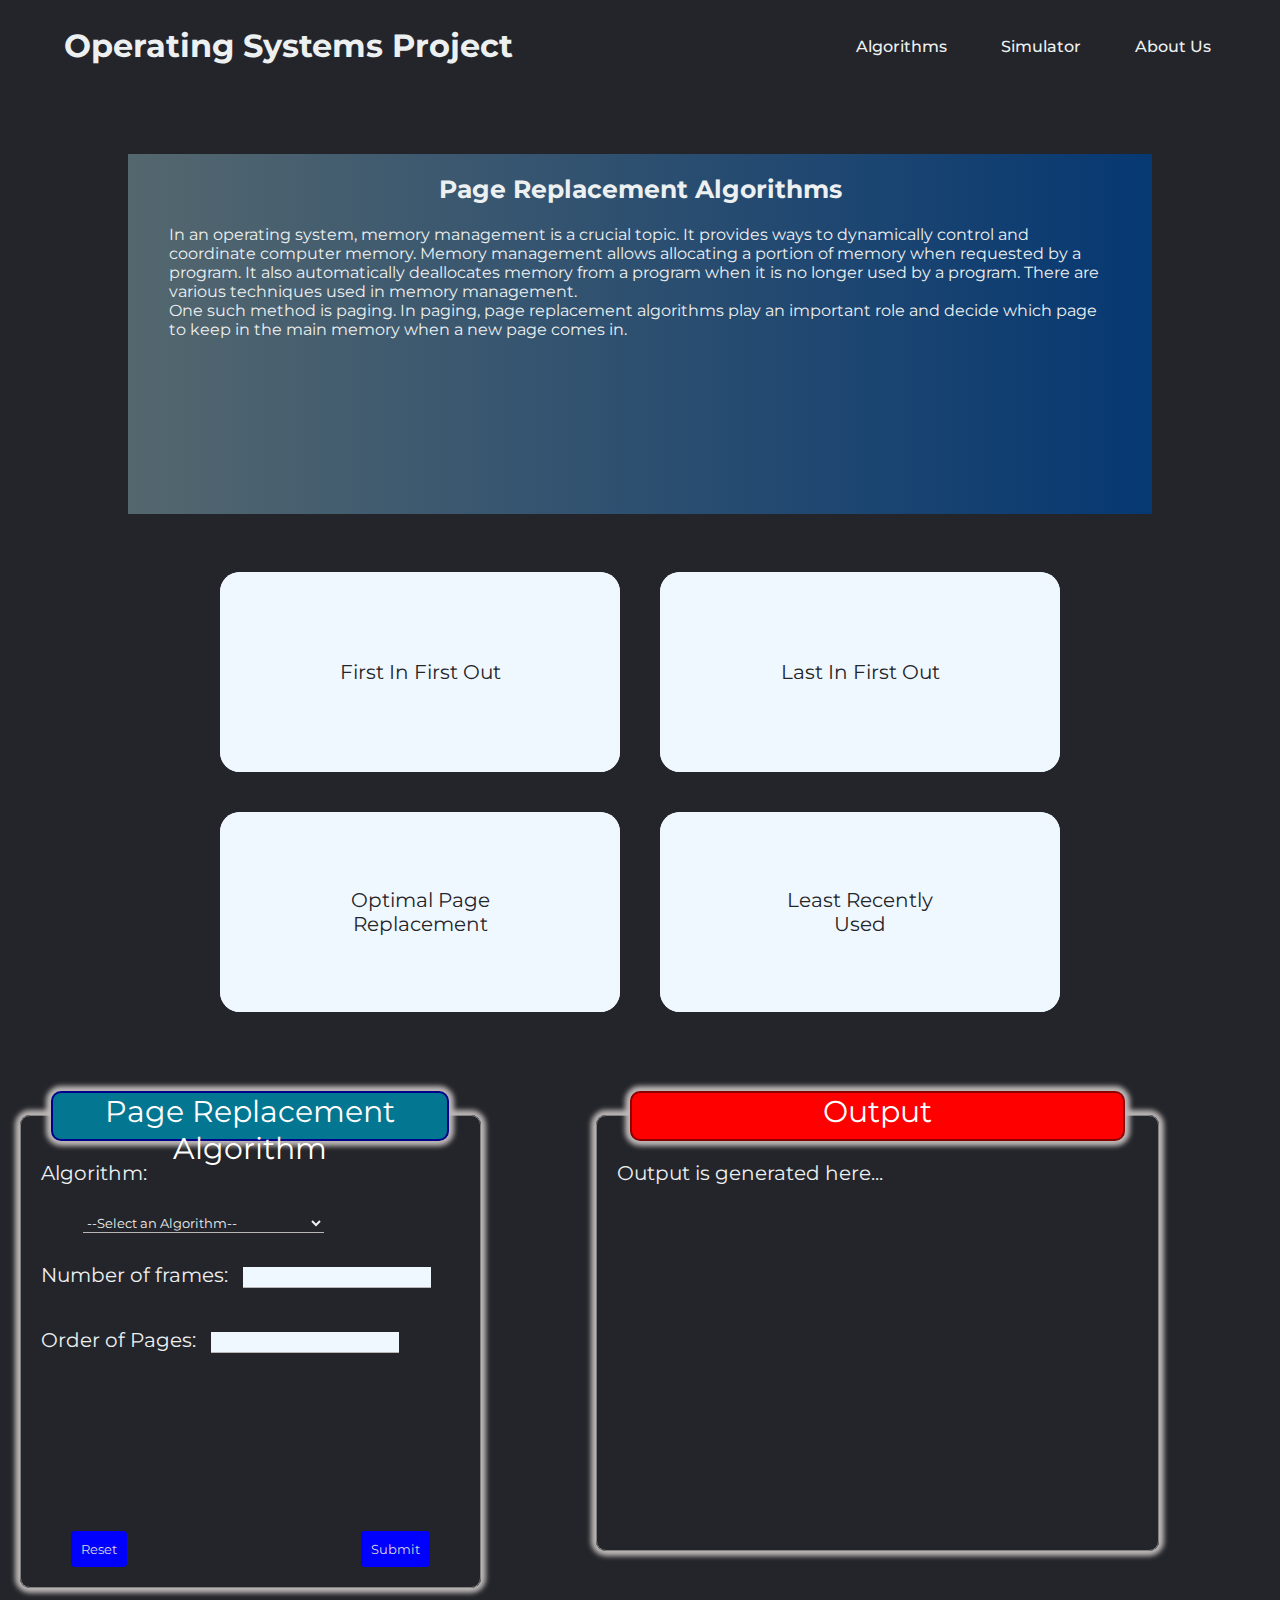
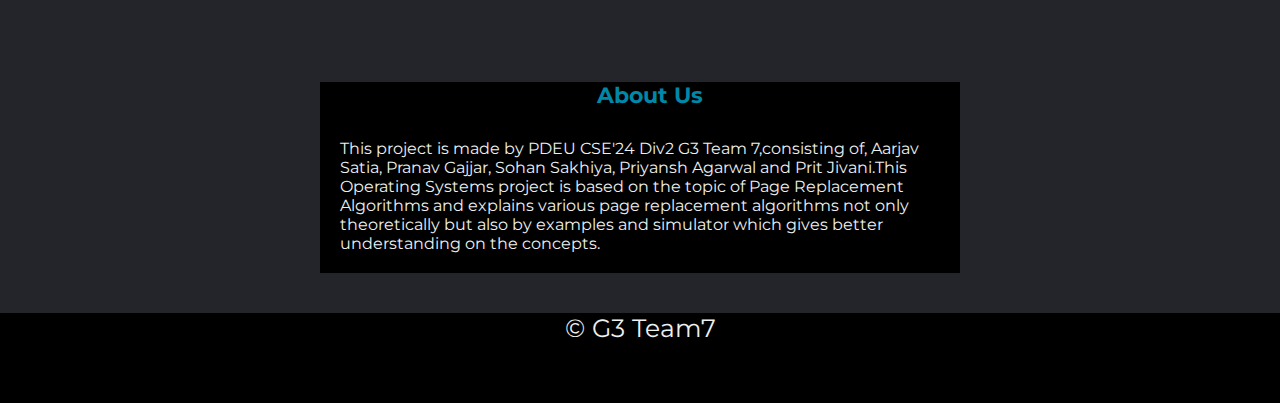
==== index.html @ a9fddc8f "simulator frontend done" ====
<!DOCTYPE html>
<html lang="en">
<head>
    <meta charset="UTF-8">
    <meta http-equiv="X-UA-Compatible" content="IE=edge">
    <meta name="viewport" content="width=device-width, initial-scale=1.0">
    <title>OS_Project</title>
    <link rel = "stylesheet" href = "style.css">
    
</head>
<body>
    <header>
        <h1>Operating Systems Project</h1>
        <nav>
            <ul class="nav_links">
                <li><a href="#scroll1">Algorithms</a></li>
                <li><a href="#scroll3">Simulator</a></li>
                <li><a href="#scroll2">About Us</a></li>
            </ul>
        </nav>
        <!-- <a class="cta" href="#"><button>Contact</button></a> -->
    </header>

    <div>
        <!-- <img class ="image1"src="istockphoto-1130990010-170667a.jpg" > -->
    </div>

    <div class = "intro">
        <h1>Page Replacement Algorithms</h1>
        <p>In an operating system, memory management is a crucial topic. It provides ways to dynamically control and coordinate computer memory. Memory management allows allocating a portion of memory when requested by a program. It also automatically deallocates memory from a program when it is no longer used by a program. There are various techniques used in memory management.<br> One such method is paging. In paging, page replacement algorithms play an important role and decide which page to keep in the main memory when a new page comes in.</p>
    </div>
    
    <div class="algos">
        <div class="firstdiv" id="scroll1" onclick="location.href='algo2.html';" style="cursor: pointer;">
            <div class="firstdiv1">
                <div class="firstdiv2">First In First Out</div>
            </div>
        </div >
        <div class="seconddiv" onclick="location.href='algo1.html';" style="cursor: pointer;">
            <div class="seconddiv1">
                <div class="seconddiv2">Last In First Out</div>
            </div>
        </div>
           
        <div class="thirddiv" onclick="location.href='algo3.html';" style="cursor: pointer;">
            <div class="thirddiv1">
                <div class="thirddiv2">Optimal Page Replacement</div>
            </div>
        </div>

        <div class="thirddiv" onclick="location.href='algo4.html';" style="cursor: pointer;">
            <div class="thirddiv1">
                <div class="thirddiv2">Least Recently Used</div>
            </div>
        </div>
        
    </div>

    <div class="input" id="scroll3">
        <form action="">
          <fieldset class="input">
            <legend class="input">Page Replacement Algorithm</legend>
            <p>
              Algorithm:
              <br />
              <br />
              <select name="algorithm" id="select-algorithm">
                <option value="">--Select an Algorithm--</option>
                <option value="fifo">First in First out(FIFO)</option>
                <option value="lifo">Last in First out(LIFO)</option>
                <option value="OPR">Optimal Page Replacement(OPR)</option>
                <option value="LRU">Least Recently Used(LRU)</option>
              </select>
              <br />
              <br />
              Number of frames:
              <input type="number" name="number of pages" id="pages" />
              <br />
              <br />
              Order of Pages:
              <input type="search" name="order" id="pages" />
              <br /><br /><br /><br /><br /><br /><br /><br />
              <input type="reset" value="Reset" />
              <input type="submit" value="Submit" />
            </p>
          </fieldset>
        </form>
      </div>
      <div class="output">
          <form action="">
              <fieldset class="output">
                  <legend class="output">Output</legend>
                  <p>Output is generated here...</p>
                  <br><br><br><br><br><br><br><br><br><br><br><br><br><br><br>
              </fieldset>
          </form>
      </div>
    </div>

    <div class="aboutUs" id="scroll2">
        <h3>About Us</h3>
        <p>This project is made by PDEU CSE'24 Div2 G3 Team 7,consisting of, Aarjav Satia, Pranav Gajjar, Sohan Sakhiya, Priyansh Agarwal and Prit Jivani.This Operating Systems project is based on the topic of Page Replacement Algorithms and explains various page replacement algorithms not only theoretically but also by examples and simulator which gives better understanding on the concepts.</p> 
    </div>

    <div class="footer">
        <p> &copy G3 Team7</p>
    </div>
</body>
</html>
---- style.css ----
@import url('https://fonts.googleapis.com/css2?family=Montserrat:wght@500&display=swap');

*{
    box-sizing :border-box;
    margin: 0;
    padding: 0;
    background-color: #24252A;
    font-family: "Montserrat",sans-serif;
    color:#edf0f1;
}
h1{
    color:#edf0f1;
    font-family: "Montserrat",sans-serif;
}

li,a,button{
    font-family: "Montserrat",sans-serif;
    font-weight: 500;
    font-size: 16px;
    text-decoration: none;
}

header{
    display:flex;
    justify-content: space-between;
    align-items:center;
    padding:10px 5%;
    width :100vw;
    height: 10vh;
    background-color: #24252A;
}
.nav_links{
    list-style: none;
}

.nav_links li{
    display:inline-block;
    padding: 0px 5px;
}

.nav_links li a{
    transition: all 0.3s ease 0s;
}

.nav_links li a:hover{
    color: #0088a9
}
a:visited{
    color:#edf0f1;
}

.intro{
     margin-left: 10%; 
    /* margin-right: 10%; */
    width:80vw;
    height:40vh;
    background-image: linear-gradient(to right, rgb(84, 103, 110) , rgb(6, 56, 114));
    margin-top: 5%;
}
.intro p,.intro h1{
    background-image: linear-gradient(to right, rgb(84, 103, 110) , rgb(6, 56, 114));
}
.intro p{
    padding:2% 4% 2% 4%;
}
.intro h1{
    padding-top: 2%;
    display: flex;
    justify-content: center;
    font-size: 25px;
}
.algos {
    display: flex; 
    justify-content: center; 
    flex-wrap: wrap;
    margin:3%;
}
.firstdiv,.seconddiv,.thirddiv{
   width: 400px;
   margin: 20px;
   background-color: aliceblue;
   height: 200px;
   border-radius: 20px;
}
  
  .firstdiv1,.seconddiv1,.thirddiv1 {
    position: relative;
    top: 0;
    bottom: 0;
    left: 0;
    right: 0;
    height: 200px;
    width: 400px;
    opacity: 1;
    background-color: aliceblue;
    /* background-image: linear-gradient(to bottom, rgb(244, 244, 245) , rgb(8, 8, 8));  */
    border-radius: 20px;
  }
  
  .firstdiv:hover .firstdiv1,.seconddiv:hover .seconddiv1,.thirddiv:hover .thirddiv1 {
    opacity: 0.8;
    transition: 1.0s ease-in;
    background-image: linear-gradient(to bottom, rgb(244, 244, 245) , rgb(8, 8, 8));
  }
  
  .firstdiv2,.seconddiv2,.thirddiv2 {
    /* background-image: linear-gradient(to bottom, rgb(244, 244, 245) , rgb(8, 8, 8)); */
    font-size: 20px;
    position: absolute;
    top: 50%;
    left: 50%;
    background-color: aliceblue;
    color: #24252A;
    border: none;
    /* -webkit-transform: translate(-50%, -50%);
    -ms-transform: translate(-50%, -50%); */
    transform: translate(-50%, -50%);
    text-align: center;
  }
  /* .algoname{
      background-color: aliceblue;
      color: black;
      text-align: center;
  } */

  .algo1Heading,.algo2heading{
      margin-left: 20px;
      margin-top: 10px;
  }
  .mainbody,.mainbody2{
      margin: 10px;
      margin-left: 3%;
      margin-right: 5%;
  }
  h3{
      margin-left: 20px;
      font-size: 22px;
      color: #0088a9
  }
  .algo1para,.algo2para1{
      margin: 20px;
      margin-top: 5px;
      padding: 2px;
  }
  .algo1para2,.algo2para2{
      margin: 5px;
      margin-left: 20px;
      font-weight:bold;
      font-size: medium;
  }
  li{
      margin-left: 40px;
      margin-top: 2px;
  }
  .example h3{
    margin-top: 30px;
    color: #0088a9;
  }
  .img1{
      margin-left: 30%;
  }
  .img2{
      margin-left: 12%;
      margin-bottom: 20px;
  }
  .img4{
      height: 350px;
      margin-left: 25%;
  }
  .LIFO-question{
      margin-bottom: 10px;
      margin-top: 10px;
      margin-left: 40px;

  }
 .aboutUs{
     margin-top : 650px;
     margin-left: 25%;
     margin-right: 25%;
     background-color: black;
 }
 .aboutUs h3{
     text-align: center;
     margin-bottom: 10px;
     background-color: black;
 }
 .aboutUs p{
     background-color: black;
     padding: 20px;
 }
 .footer{
     margin-top: 40px;
     width: 100vw;
     height: 10vh;
    background-color: black;
    color: white;
    text-align: center;
}

.footer>p{
    background-color: black;
    font-size: 25px;
}

legend {
    text-align: center;
    color: white;
    width: 95%;
    height: 50px;
    border-radius: 10px;
    font-size: 30px;
    box-shadow: 0 0 5px 5px rgb(190, 184, 184);
  }
  
  legend.input{
    background-color: #037692;
      border: 2px solid darkblue;
  }
  
  legend.output{
      background-color: red;
      border: 2px solid darkred;
  }
  fieldset {
    font-family: Arial, Helvetica, sans-serif;
    border-radius: 10px;
    border: 1px solid gray;
    box-shadow: 0 0 5px 5px rgb(187, 182, 182);
    width: 80%;
    font-size: 125%;
    margin: 20px;
    padding: 20px;
  }
  
  fieldset.input{
      float: left;
  }
  
  input[type="submit"],
  input[type="reset"] {
    background-color: blue;
    color: rgb(221, 215, 215);
    padding: 10px;
    border: none;
    border-radius: 4px;
    cursor: pointer;
  }
  
  input[type="submit"]:hover,
  input[type="reset"]:hover {
    color: tomato;
    box-shadow: 0px 3px 15px -3px black;
  }
  
  input[type="submit"] {
    position: relative;
    float: right;
    right: 30px;
  }
  
  input[type="reset"] {
    position: relative;
    float: left;
    left: 30px;
  }
  
  div.input {
    width: 45%;
  }
  
  div.output {
    float: right;
    width: 55%;
  }
  
  #select-algorithm{
    margin-left: 10%;
    border: none;
    border-bottom: 1px solid rgb(187, 182, 182);
    cursor: pointer;
  }
  
  #pages{
    border: none;
    border-bottom: 1px solid rgb(187, 182, 182);
    background-color: aliceblue;
    padding: 2px;
    margin: 10px;
  }
  
  #pages:hover{
    box-shadow: 0px 3px 15px -3px lightgray;
  }
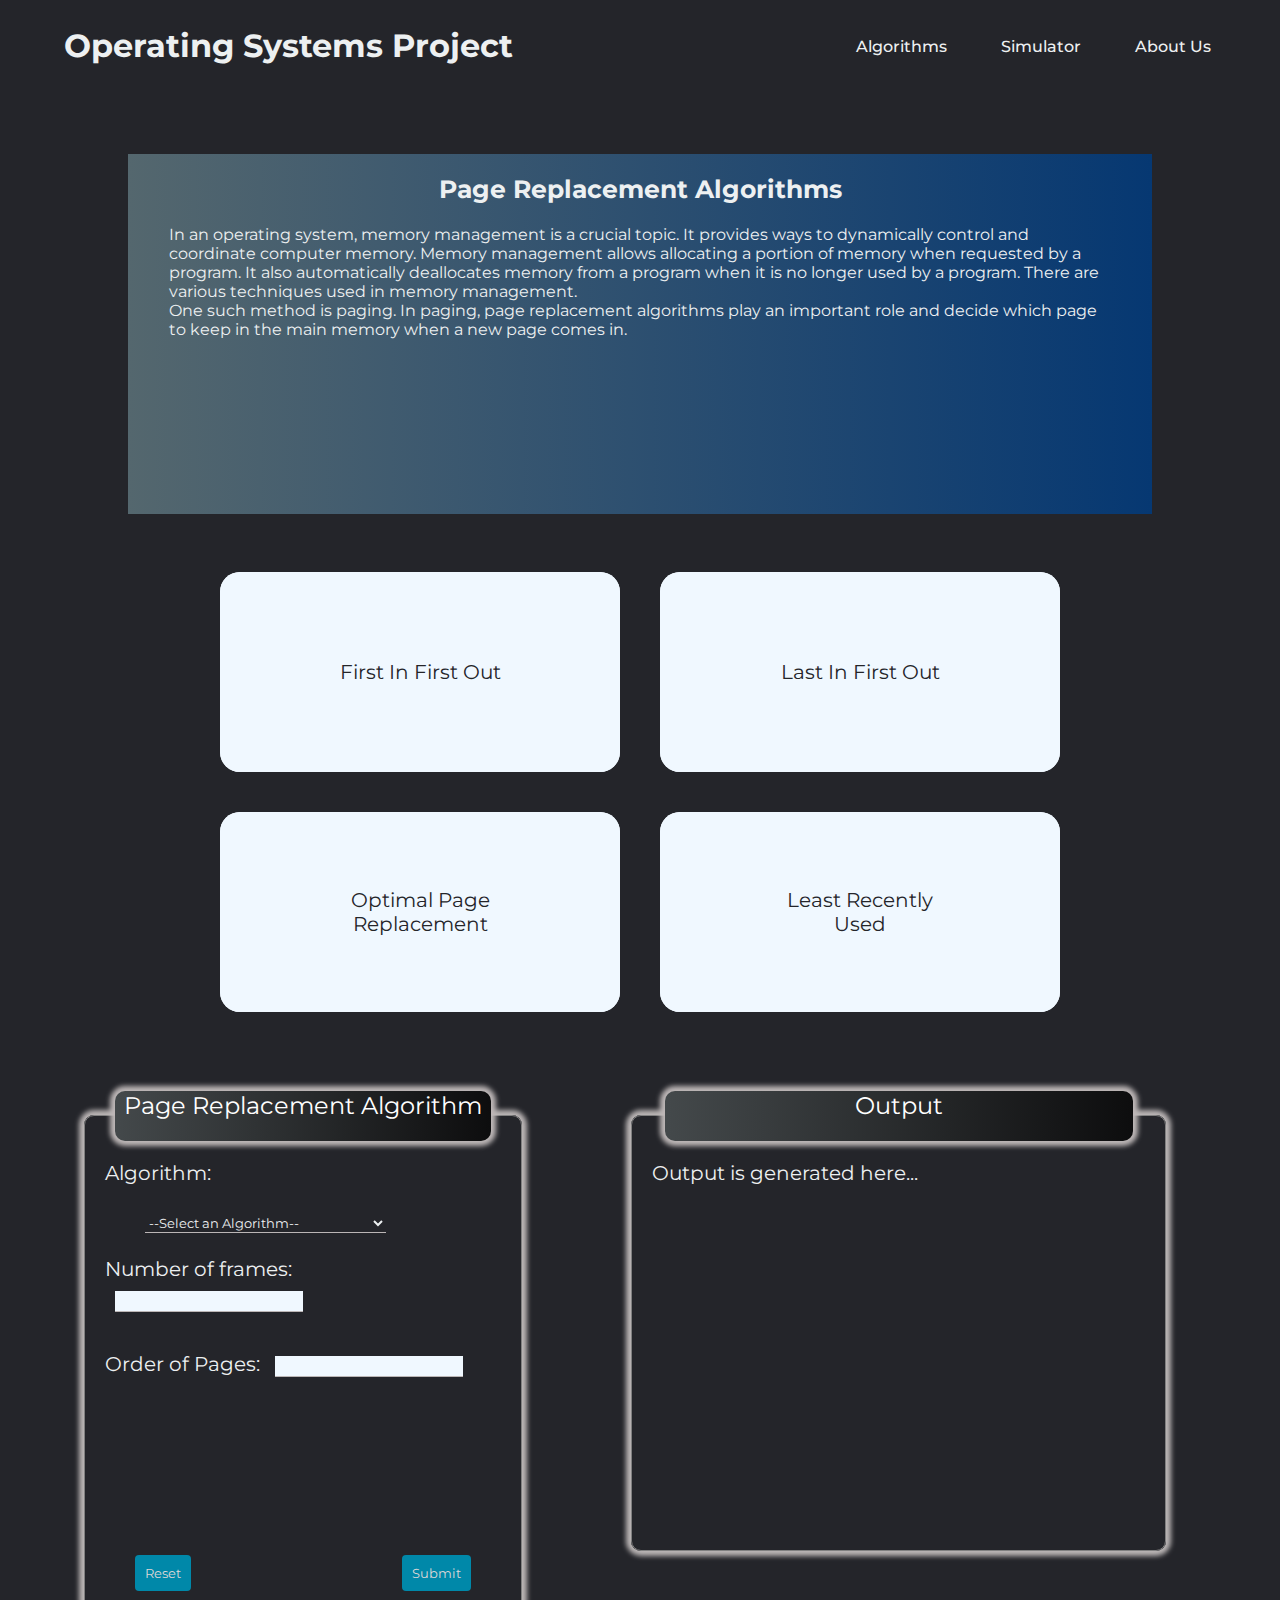
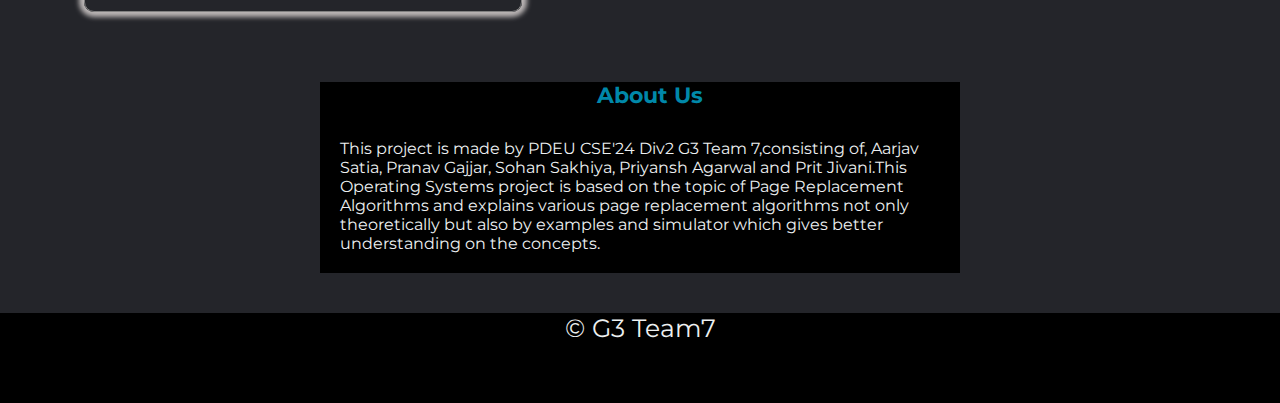
==== commit 615bbda0: "simulator changes made" ====
--- a/index.html
+++ b/index.html
@@ -56,7 +56,49 @@
         
     </div>
 
-    <div class="input" id="scroll3">
+    <div class = "simulator" id="scroll3">
+        <div class="input" >
+            <form action="">
+              <fieldset class="input">
+                <legend class="input">Page Replacement Algorithm</legend>
+                <p>
+                  Algorithm:
+                  <br />
+                  <br />
+                  <select name="algorithm" id="select-algorithm">
+                    <option value="">--Select an Algorithm--</option>
+                    <option value="fifo">First in First out(FIFO)</option>
+                    <option value="lifo">Last in First out(LIFO)</option>
+                    <option value="OPR">Optimal Page Replacement(OPR)</option>
+                    <option value="LRU">Least Recently Used(LRU)</option>
+                  </select>
+                  <br />
+                  <br />
+                  Number of frames:
+                  <input type="number" name="number of pages" id="pages" />
+                  <br />
+                  <br />
+                  Order of Pages:
+                  <input type="search" name="order" id="pages" />
+                  <br /><br /><br /><br /><br /><br /><br /><br />
+                  <input type="reset" value="Reset" />
+                  <input type="submit" value="Submit" />
+                </p>
+              </fieldset>
+            </form>
+          </div>
+          <div class="output">
+              <form action="">
+                  <fieldset class="output">
+                      <legend class="output">Output</legend>
+                      <p>Output is generated here...</p>
+                      <br><br><br><br><br><br><br><br><br><br><br><br><br><br><br>
+                  </fieldset>
+              </form>
+          </div>
+        </div>
+    </div>
+    <!-- <div class="input" id="scroll3">
         <form action="">
           <fieldset class="input">
             <legend class="input">Page Replacement Algorithm</legend>
@@ -95,7 +137,7 @@
               </fieldset>
           </form>
       </div>
-    </div>
+    </div> -->
 
     <div class="aboutUs" id="scroll2">
         <h3>About Us</h3>
--- a/style.css
+++ b/style.css
@@ -208,18 +208,18 @@
     width: 95%;
     height: 50px;
     border-radius: 10px;
-    font-size: 30px;
+    font-size: 24px;
+    position: relative;
     box-shadow: 0 0 5px 5px rgb(190, 184, 184);
   }
   
   legend.input{
-    background-color: #037692;
-      border: 2px solid darkblue;
+    background-image: linear-gradient(to right, rgb(68, 73, 75) , rgb(13, 13, 14));
+      /* border: 2px solid darkblue; */
   }
   
   legend.output{
-      background-color: red;
-      border: 2px solid darkred;
+    background-image: linear-gradient(to right, rgb(68, 73, 75) , rgb(13, 13, 14));
   }
   fieldset {
     font-family: Arial, Helvetica, sans-serif;
@@ -238,7 +238,7 @@
   
   input[type="submit"],
   input[type="reset"] {
-    background-color: blue;
+    background-color: #0088a9;
     color: rgb(221, 215, 215);
     padding: 10px;
     border: none;
@@ -286,12 +286,16 @@
     background-color: aliceblue;
     padding: 2px;
     margin: 10px;
+    color:black;
   }
   
   #pages:hover{
     box-shadow: 0px 3px 15px -3px lightgray;
   }
-  
-
-
-
+  .simulator{
+      margin-left: 5%;
+  }
+  
+
+
+
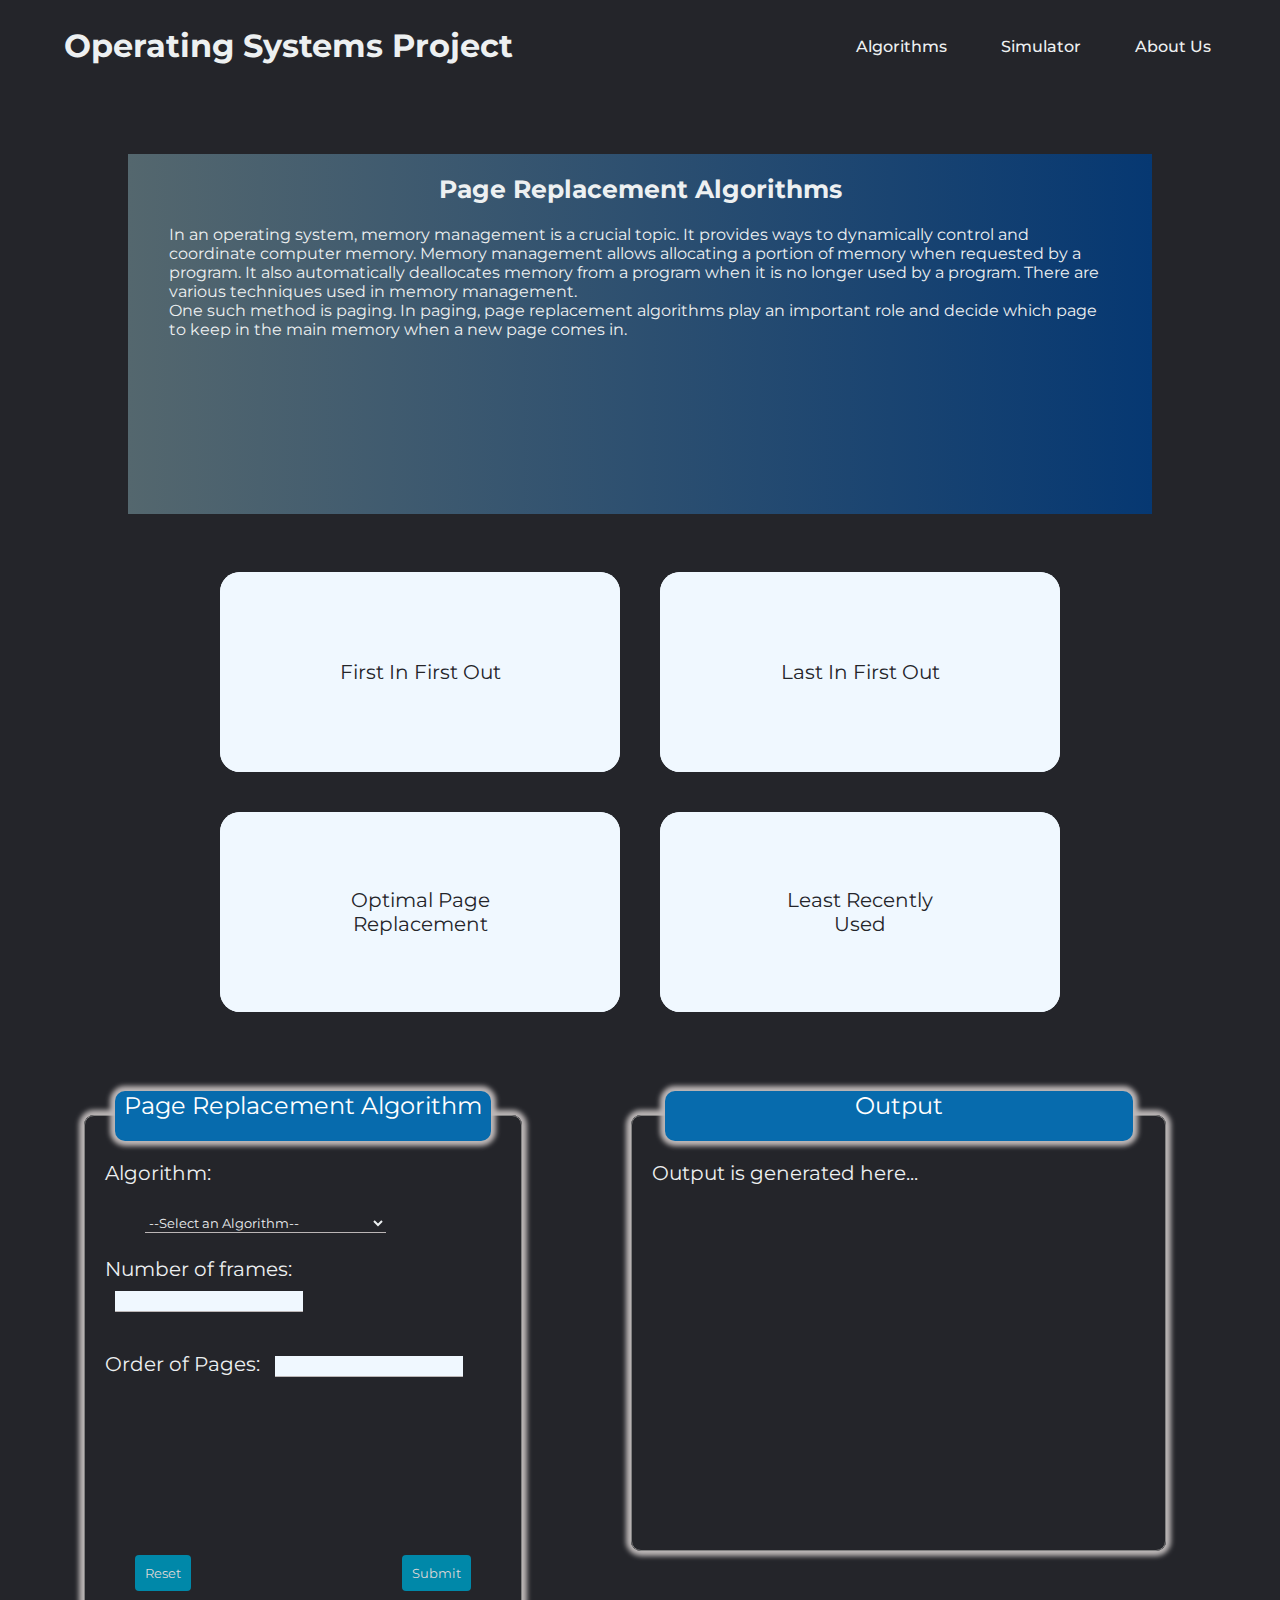
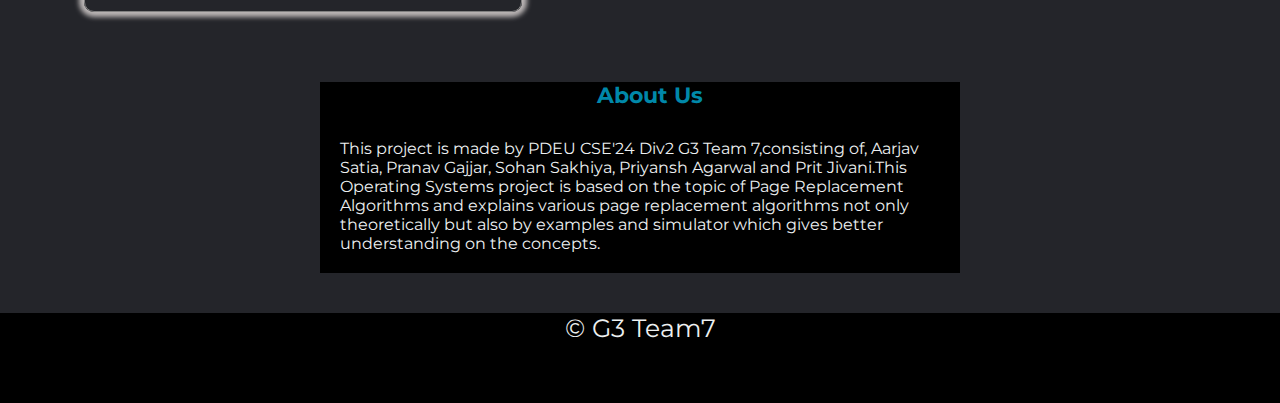
==== commit cf3856d3: "simulator completed" ====
--- a/index.html
+++ b/index.html
@@ -14,7 +14,7 @@
         <nav>
             <ul class="nav_links">
                 <li><a href="#scroll1">Algorithms</a></li>
-                <li><a href="#scroll3">Simulator</a></li>
+                <li><a href="simulator.html">Simulator</a></li>
                 <li><a href="#scroll2">About Us</a></li>
             </ul>
         </nav>
--- a/style.css
+++ b/style.css
@@ -214,12 +214,12 @@
   }
   
   legend.input{
-    background-image: linear-gradient(to right, rgb(68, 73, 75) , rgb(13, 13, 14));
+    background-color: #076bad;
       /* border: 2px solid darkblue; */
   }
   
   legend.output{
-    background-image: linear-gradient(to right, rgb(68, 73, 75) , rgb(13, 13, 14));
+    background-color: #076bad;
   }
   fieldset {
     font-family: Arial, Helvetica, sans-serif;
@@ -295,7 +295,50 @@
   .simulator{
       margin-left: 5%;
   }
-  
-
-
-
+  /* body{
+    background-color: #181818;
+}
+h1, h2{
+    text-align: center;
+    color: aliceblue;
+}
+
+div{
+    margin-left: 4%;
+    padding: 2px;
+    color: white;
+    font-size: large;
+}
+
+input[type="number"]:hover,
+input[type="search"]:hover,
+button:hover{
+    box-shadow: 0px 3px 12px -3px lightgray;
+}
+
+input[type="number"],
+input[type="search"]{
+    outline: none;
+    background-color: aliceblue;
+}
+
+input[type="number"]{
+    margin-left: 5px;
+    width: 150px;
+}
+
+input[type="search"]{
+    margin-left: 30px;
+    width: 225px;
+}
+
+table,tr,th,td{
+    border: 2px solid white;
+    border-collapse: collapse;
+    padding: 10px;
+    border-spacing: 2px;
+} */
+  
+
+
+
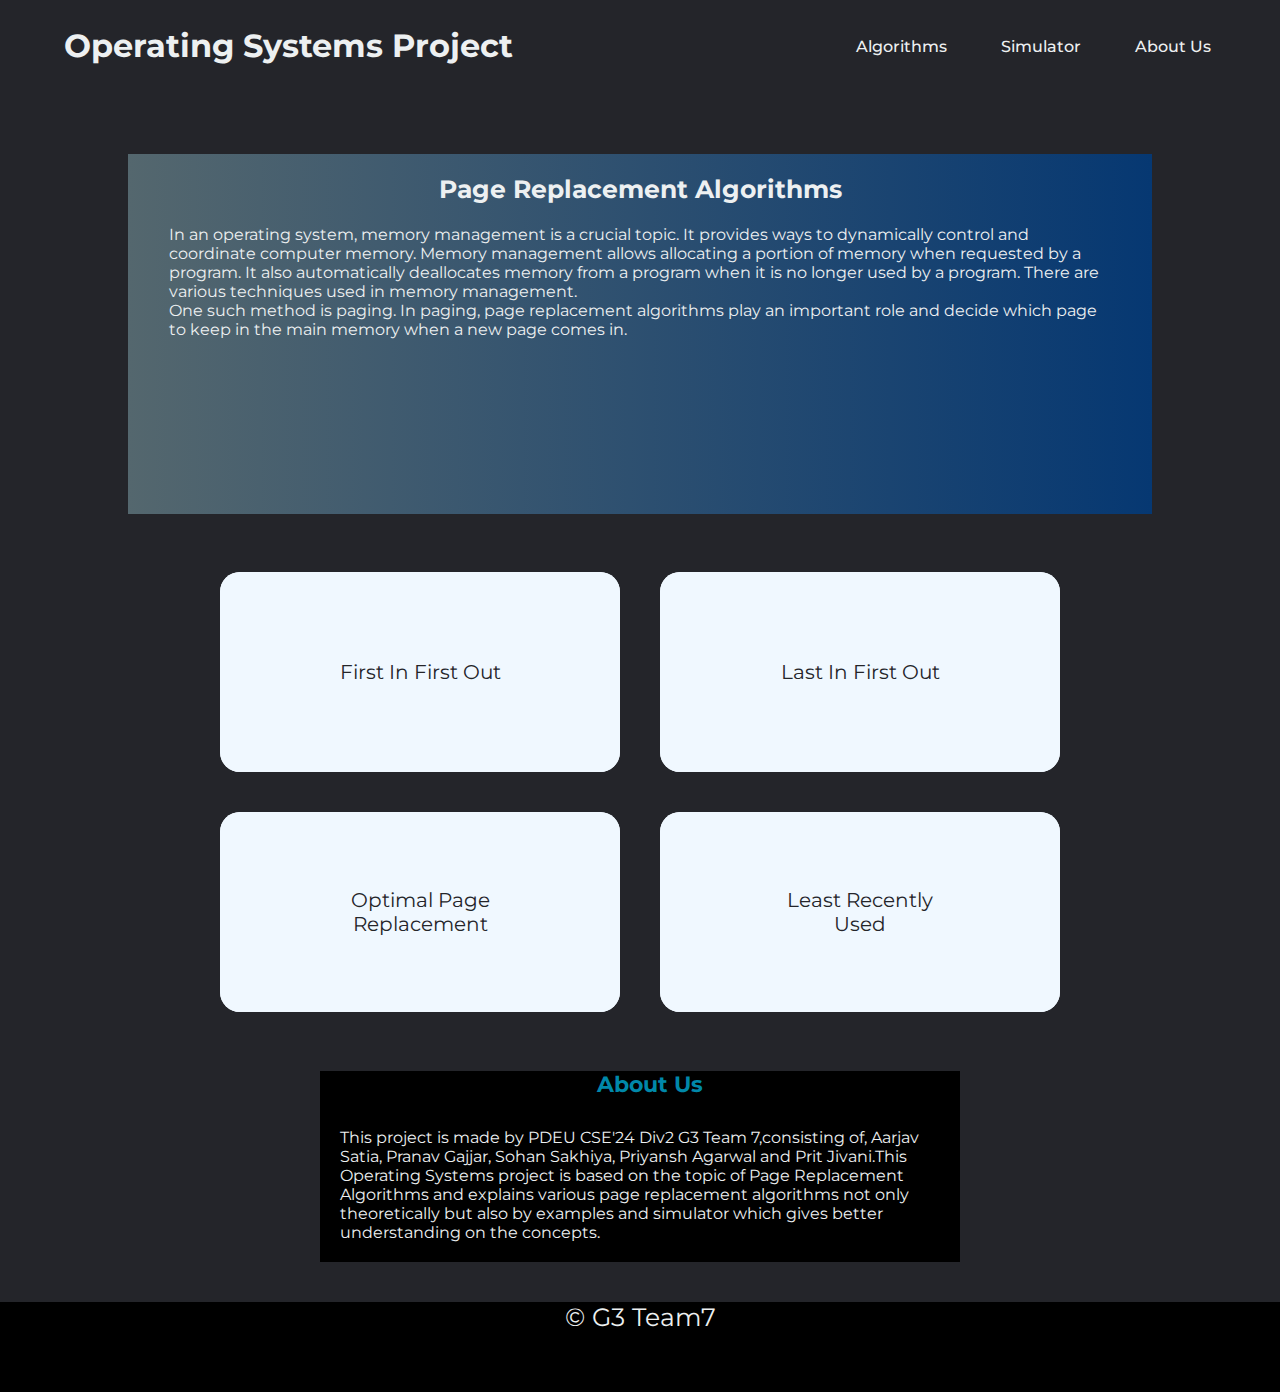
==== commit ab21a6d6: "simulator changes made" ====
--- a/index.html
+++ b/index.html
@@ -56,7 +56,7 @@
         
     </div>
 
-    <div class = "simulator" id="scroll3">
+    <!-- <div class = "simulator" id="scroll3">
         <div class="input" >
             <form action="">
               <fieldset class="input">
@@ -97,7 +97,7 @@
               </form>
           </div>
         </div>
-    </div>
+    </div> -->
     <!-- <div class="input" id="scroll3">
         <form action="">
           <fieldset class="input">
--- a/style.css
+++ b/style.css
@@ -174,7 +174,7 @@
 
   }
  .aboutUs{
-     margin-top : 650px;
+     /* margin-top : 650px; */
      margin-left: 25%;
      margin-right: 25%;
      background-color: black;
@@ -202,7 +202,7 @@
     font-size: 25px;
 }
 
-legend {
+/* legend {
     text-align: center;
     color: white;
     width: 95%;
@@ -216,7 +216,7 @@
   legend.input{
     background-color: #076bad;
       /* border: 2px solid darkblue; */
-  }
+  /* }
   
   legend.output{
     background-color: #076bad;
@@ -294,16 +294,16 @@
   }
   .simulator{
       margin-left: 5%;
-  }
+  } */
   /* body{
     background-color: #181818;
 }
 h1, h2{
     text-align: center;
     color: aliceblue;
-}
-
-div{
+} */
+
+/* div{
     margin-left: 4%;
     padding: 2px;
     color: white;
@@ -337,8 +337,8 @@
     border-collapse: collapse;
     padding: 10px;
     border-spacing: 2px;
-} */
-  
-
-
-
+} */ 
+  
+
+
+
